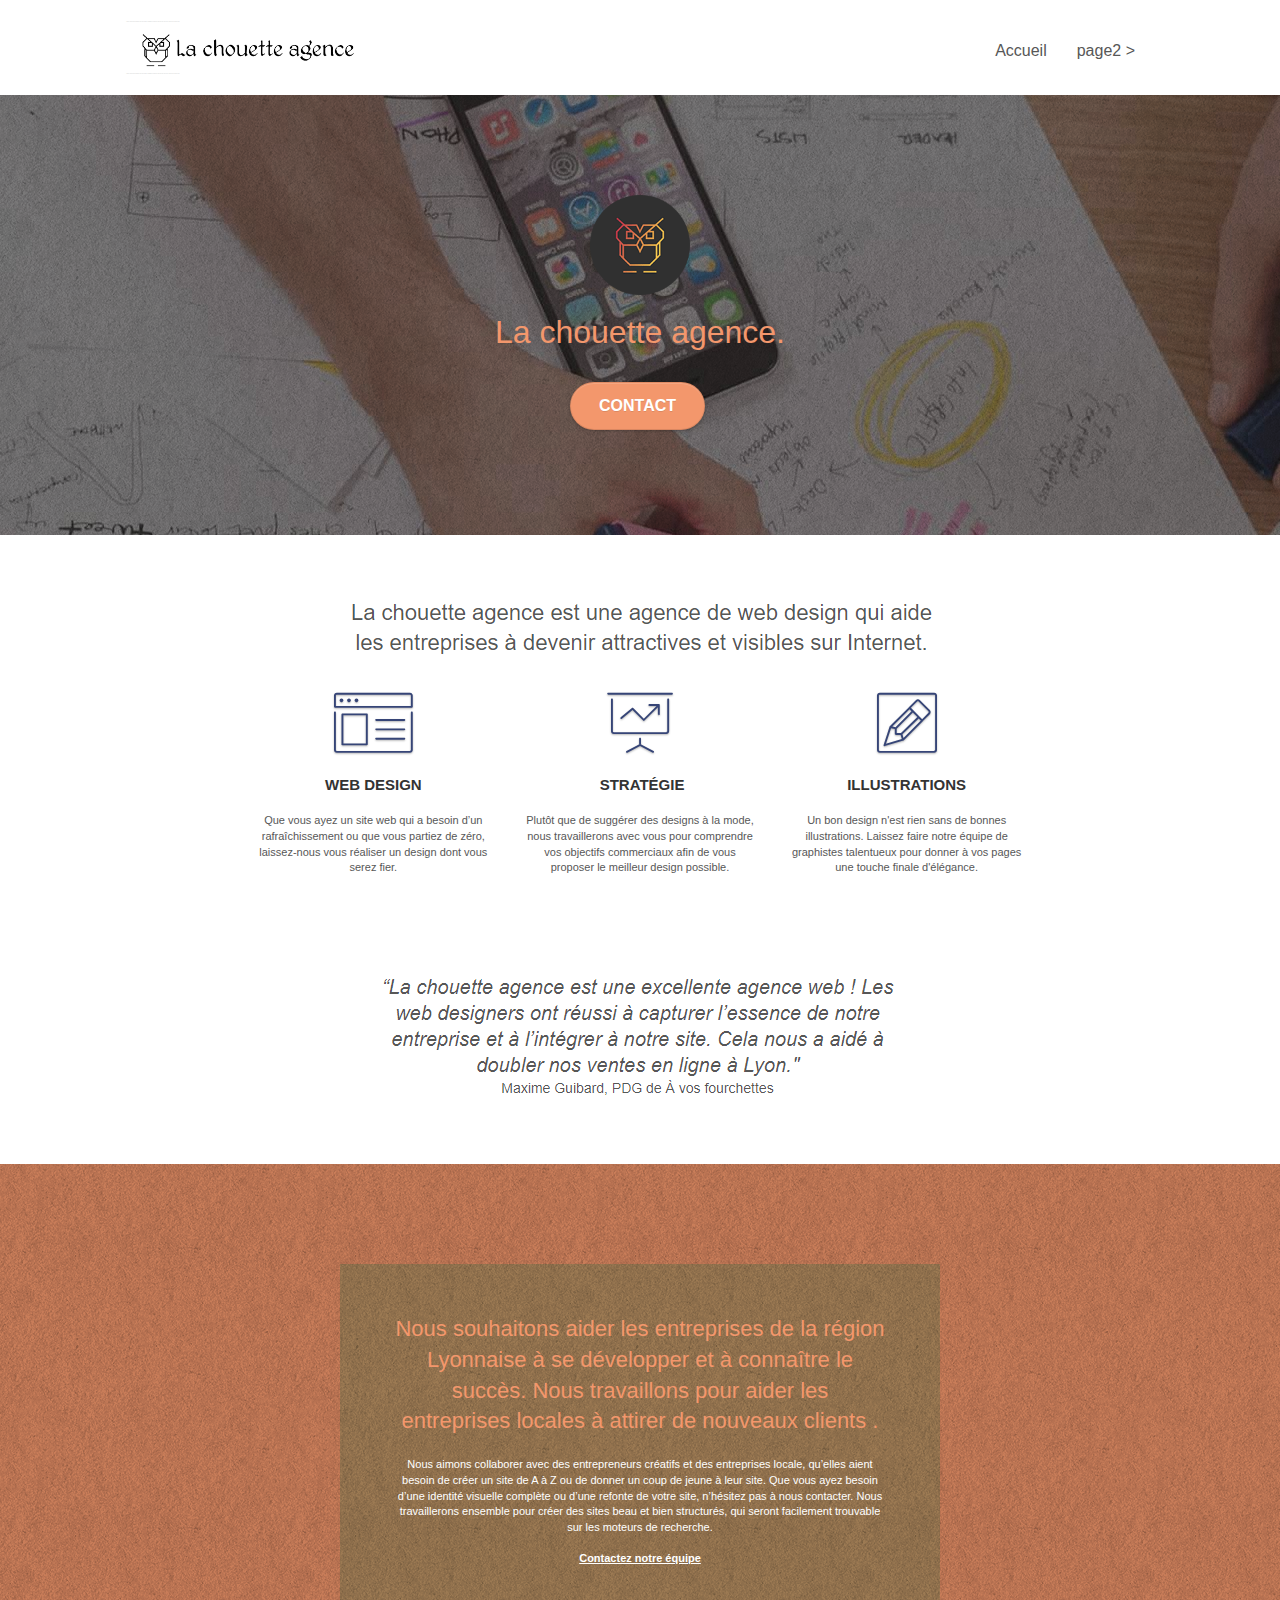
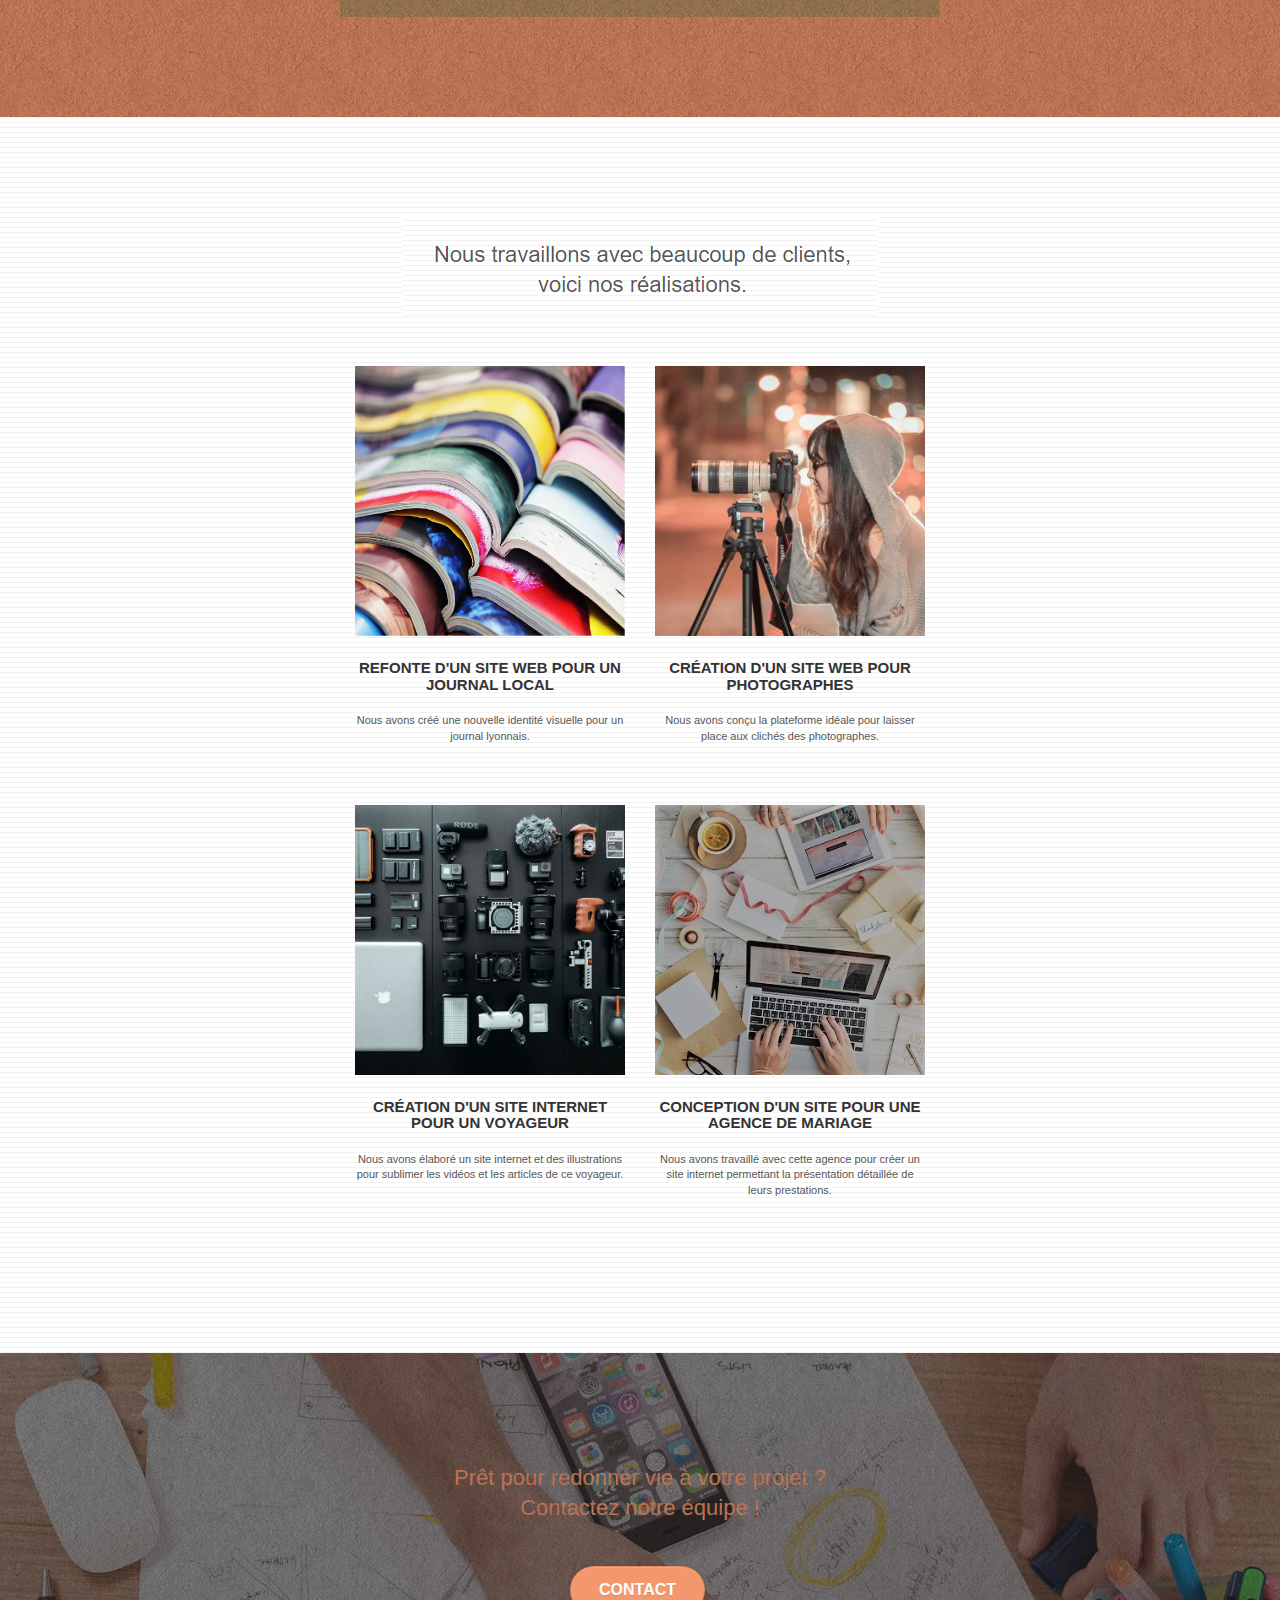
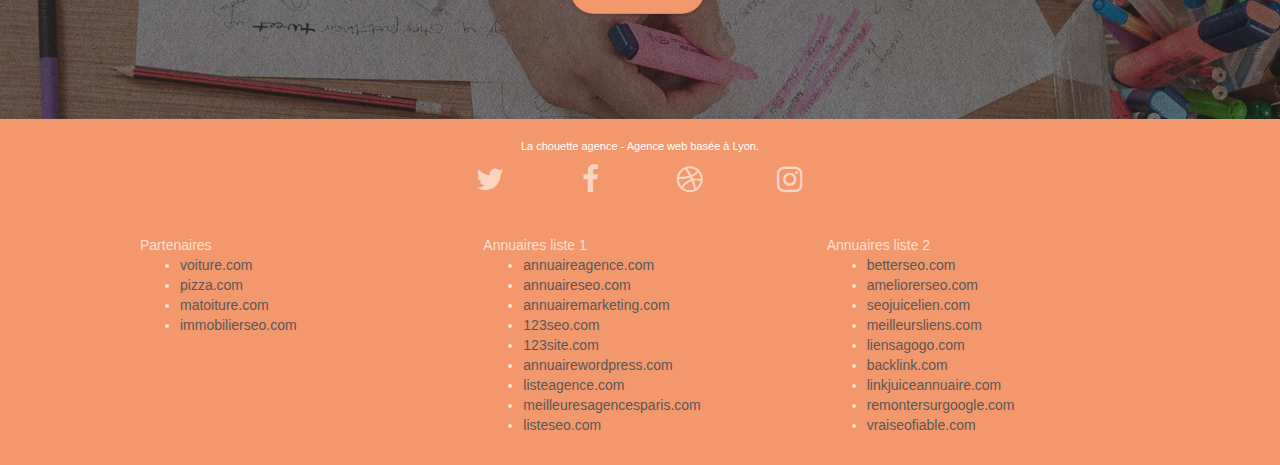
==== index_revu.html @ 7924aef7 "new branch for SEO modifications" ====
<!doctype html>
<html lang="Default">
<head>
    <meta charset="utf-8">
    <meta name="keywords" content="seo, google, site web, site internet, agence design paris, agence design, agence design,agence design,agence design,agence design,agence design,agence design,agence design,agence design">
    <meta name="description" content="">
    <meta name="viewport" content="width=device-width, initial-scale=1.0, viewport-fit=cover">
    <link rel="shortcut icon" type="image/png" href="favicon.jpg">
    
	<link rel="stylesheet" type="text/css" href="./css/bootstrap.css">
	<link rel="stylesheet" type="text/css" href="style.css">
	<link rel="stylesheet" type="text/css" href="./css/font-awesome.css">
	<link rel="stylesheet" type="text/css" href="./css/et-line.css">
	
    
	<script src="./js/jquery-2.1.0.js"></script>
	<script src="./js/bootstrap.js"></script>
	<script src="./js/blocs.js"></script>
	<script src="./js/jquery.touchSwipe.js" defer></script>
	<script src="./js/gmaps.js"></script>

    <title>.</title>

    
<!-- Analytics -->
 
<!-- Analytics END -->
    
</head>
<body>
<!-- Principal conteneur -->
<div class="page-container">
    
<!-- bloc-0 -->
<div class="bloc bgc-white l-bloc " id="bloc-0">
	<div class="container bloc-sm">

		<nav class="navbar row">
			<div class="navbar-header">
				<div class="keywords" style="color:#cccccc;font-size:1px;">Agence web à paris, stratégie web, web design, illustrations, design de site web, site web, web, internet, site internet, site</div>
				<a class="navbar-brand" href="index.html"><img src="img/la-chouette-agence.png" alt="paris web design logo agence web meilleure agence" height="40" /></a>
				<div class="keywords" style="color:#cccccc;font-size:1px;">Agence web à paris, stratégie web, web design, illustrations, design de site web, site web, web, internet, site internet, site</div>
				<button id="nav-toggle" type="button" class="ui-navbar-toggle navbar-toggle" data-toggle="collapse" data-target=".navbar-1">
					<span class="sr-only">Toggle navigation</span><span class="icon-bar"></span><span class="icon-bar"></span><span class="icon-bar"></span>
				</button>
			</div>
			<div class="collapse navbar-collapse navbar-1 special-dropdown-nav">
				<ul class="site-navigation nav navbar-nav">
					<li>
						<a href="index.html">Accueil</a>
					</li>
					<li>
					</li>
					<li>
						<a href="page2.html">page2 &gt;</a>
					</li>
				</ul>
			</div>
		</nav>
	</div>
</div>
<!-- bloc-0 END -->

<!-- bloc-1-presentation -->
<div class="bloc bgc-dark-slate-blue bg-banniere d-bloc bg-t-edge bloc-bg-texture texture-paper b-parallax" id="bloc-1-hero">
	<div class="container bloc-lg">
		<div class="row tight-width-whitespace">
			<div class="col-sm-12">
				<img src="img/logo.png" class="center-block image-resize-mode" width="100" alt="La chouette agence, agence web paris, création logo paris" />
				<h1 class="text-center hero-bloc-text tc-white ">
					La chouette agence.
				</h1>
				<div class="text-center">
					<a href="page2.html" class="btn btn-lg btn-clean btn-rd cta-hero btn-atomic-tangerine" id="cta-hero">Contact</a>
				</div>
			</div>
		</div>
	</div>
</div>
<!-- bloc-1-presentation END -->

<!-- bloc-2-services -->
<div class="bloc bgc-white l-bloc" id="bloc-2-services">
	<div class="container bloc-md">
		<div class="row">
			<div class="col-sm-12 text-center">
				<img alt="agence web, agence web paris, web design paris, stratégie web" src="img/title.png" />
			</div>
		</div>
		<div class="row voffset-lg med-width-whitespace">
			<div class="col-sm-4">
				<div class="text-center">
					<span class="et-icon-browser sm-shadow icon-dark-slate-blue icons icon-lg"></span>
				</div>
				<h3 class="mg-md text-center">
					Web design
				</h3>
				<p class="text-center ">
					Que vous ayez un site web qui a besoin d&rsquo;un rafraîchissement ou que vous partiez de zéro, laissez-nous vous réaliser un design dont vous serez fier.
				</p>
			</div>
			<div class="col-sm-4">
				<div class="text-center">
					<span class="et-icon-presentation sm-shadow icon-dark-slate-blue icons icon-lg"></span>
				</div>
				<h3 class="mg-md text-center">
					&nbsp;Stratégie
				</h3>
				<p class="text-center ">
					Plutôt que de suggérer des designs à la mode, nous travaillerons avec vous pour comprendre vos objectifs commerciaux afin de vous proposer le meilleur design possible.<br>
				</p>
			</div>
			<div class="col-sm-4">
				<div class="text-center">
					<span class="et-icon-edit sm-shadow icon-dark-slate-blue icons icon-lg"></span>
				</div>
				<h3 class="mg-md text-center">
					Illustrations
				</h3>
				<p class="text-center ">
					Un bon design n'est rien sans de bonnes illustrations. Laissez faire notre équipe de graphistes talentueux pour donner à vos pages une touche finale d'élégance.
				</p>
			</div>
		</div>
		<div class="row voffset-lg voffset">
			<div class="col-xs-12 col-md-8 col-md-offset-2 text-center">
				<img alt="agence web, agence web paris, web design paris, stratégie web" src="img/citation.png" />

			</div>
		</div>
	</div>
</div>
<!-- bloc-2-services END -->

<!-- bloc-3-what-i-do -->
<div class="bloc tc-white bgc-atomic-tangerine bg-presentation d-bloc bloc-bg-texture texture-paper b-parallax" id="bloc-3-what-i-do">
	<div class="container bloc-lg">
		<div class="row tight-width-whitespace black-background">
			<div class="col-sm-12">
				<h2 class="mg-md text-center tc-white">
					Nous souhaitons aider les entreprises de la région Lyonnaise à se développer et à connaître le succès. Nous travaillons pour aider les entreprises locales à attirer de nouveaux clients .<br>
				</h2>
				<p class="text-center white">
					Nous aimons collaborer avec des entrepreneurs créatifs et des entreprises locale, qu’elles aient besoin de créer un site de A à Z ou de donner un coup de jeune à leur site. Que vous ayez besoin d’une identité visuelle complète ou d’une refonte de votre site, n’hésitez pas à nous contacter. Nous travaillerons ensemble pour créer des sites beau et bien structurés, qui seront facilement trouvable sur les moteurs de recherche. <br><br><a class="ltc-white bold-link" href="page2.html">Contactez notre équipe</a><br>
				</p>
			</div>
		</div>
	</div>
</div>
<!-- bloc-3-what-i-do END -->

<!-- bloc-4-portfolio -->
<div class="bloc bgc-white bg-lines-h2-bg bg-repeat l-bloc" id="bloc-4-portfolio">
	<div class="container bloc-lg">
		<div class="row">
			<div class="col-sm-12 text-center">
				<img alt="agence web, agence web paris, web design paris, stratégie web" src="img/title2.png" />
			</div>
		</div>
		<div class="row tight-width-whitespace portfolio-row">
			<div class="col-sm-6">
				<a href="#" data-lightbox="img/1.jpg" data-gallery-id="gallery-1" data-caption="Refonte d'un site web pour un journal local" data-frame="snapshot-lb"><img src="img/1.jpg" alt="paris web design logo agence web meilleure agence et refonte site web journal" class="img-responsive portfolio-thumb" /></a>
				<h3 class="mg-md text-center">
					Refonte d'un site web pour un journal local
				</h3>
				<p class="text-center">
					Nous avons créé une nouvelle identité visuelle pour un journal lyonnais.
				</p>
			</div>
			<div class="col-sm-6">
				<a href="#" data-lightbox="img/2.jpg" data-gallery-id="gallery-1" data-caption="Création d'un site web pour photographes" data-frame="snapshot-lb"><img src="img/2.jpg" class="img-responsive portfolio-thumb" alt="paris web design logo agence web meilleure agence, Création d'un site web pour photographes" /></a>
				<h3 class="mg-md text-center">
					Création d'un site web pour photographes
				</h3>
				<p class="text-center">
					Nous avons conçu la plateforme idéale pour laisser place aux clichés des photographes.
				</p>
			</div>
		</div>
		<div class="row tight-width-whitespace portfolio-row">
			<div class="col-sm-6">
				<a href="#" data-lightbox="img/3.bmp" data-gallery-id="gallery-1" data-caption="Création d'un site internet pour un voyageur" data-frame="snapshot-lb"><img src="img/3.bmp" class="img-responsive portfolio-thumb" alt="paris web design logo agence web meilleure agence, Création d'un site web pour voyageur"/></a>
				<h3 class="mg-md text-center">
					Création d'un site internet pour un voyageur
				</h3>
				<p class="text-center">
					Nous avons élaboré un site internet et des illustrations pour sublimer les vidéos et les articles de ce voyageur.
				</p>
			</div>
			<div class="col-sm-6">
				<a href="#" data-lightbox="img/4.bmp" data-gallery-id="gallery-1" data-caption="Conception d'un site pour une agence de mariage" data-frame="snapshot-lb"><img src="img/4.bmp" class="img-responsive portfolio-thumb" alt="paris web design logo agence web meilleure agence, Création d'un site web pour agence de mariage" /></a>
				<h3 class="mg-md text-center">
					Conception d'un site pour une agence de mariage
				</h3>
				<p class="text-center">
					Nous avons travaillé avec cette agence pour créer un site internet permettant la présentation détaillée de leurs prestations.
				</p>
			</div>
		</div>
	</div>
</div>
<!-- bloc-4-portfolio END -->

<!-- bloc-5-cta -->
<div class="bloc bgc-dark-slate-blue bg-banniere d-bloc bloc-bg-texture texture-paper" id="bloc-5-cta">
	<div class="container bloc-lg">
		<div class="row">
			<h2 class="mg-md text-center tc-white">
				Prêt pour redonner vie à votre projet ?<br>Contactez notre équipe !
			</h2>
			<div class="col-sm-12 text-center">
				<a href="page2.html" class="btn btn-atomic-tangerine btn-clean btn-rd btn-lg cta-hero">Contact</a>
			</div>
		</div>
	</div>
</div>
<!-- bloc-5-cta END -->

<!-- Footer - bloc-8 -->
<div class="bloc bgc-atomic-tangerine d-bloc" id="bloc-8">
	<div class="container bloc-sm">
		<div class="row">
			<div class="col-sm-12">
				<p class="text-center white">
					La chouette agence - Agence web basée à Lyon.<br>
				</p>
				<div class="row row-no-gutters social">
					<div class="col-sm-3">
						<div class="text-center">
							<a class="social" href="index.html"><span class="fa fa-twitter icon-md"></span></a>
						</div>
					</div>
					<div class="col-sm-3">
						<div class="text-center">
							<a class="social" href="index.html"><span class="fa fa-facebook icon-md"></span></a>
						</div>
					</div>
					<div class="col-sm-3">
						<div class="text-center">
							<a class="social" href="index.html"><span class="fa fa-dribbble icon-md"></span></a>
						</div>
					</div>
					<div class="col-sm-3">
						<div class="text-center">
							<a class="social" href="index.html"><span class="fa fa-instagram icon-md"></span></a>
						</div>
					</div>
					<div class="keywords" style="color:#F3976C;">Agence web à paris, stratégie web, web design, illustrations, design de site web, site web, web, internet, site internet, site</div>
				</div>
				<div class="row">
					<div class="col-sm-4">
						Partenaires
							<ul>
								<li><a href="voiture.com">voiture.com</a></li>
								<li><a href="pizza.com">pizza.com</a></li>
								<li><a href="matoiture.com">matoiture.com</a></li>
								<li><a href="immobilierseo.com">immobilierseo.com</a></li>
							</ul>		
					</div>
					<div class="col-sm-4">
						Annuaires liste 1
						<ul>
							<li><a href="annuaireagence.com">annuaireagence.com</a></li>
							<li><a href="annuaireseo.com">annuaireseo.com</a></li>
							<li><a href="annuairemarketing.com">annuairemarketing.com</a></li>
							<li><a href="123seoture.com">123seo.com</a></li>
							<li><a href="123site.com">123site.com</a></li>
							<li><a href="annuairewordpress.com">annuairewordpress.com</a></li>
							<li><a href="listeagence.com">listeagence.com</a></li>
							<li><a href="meilleuresagencesparis.com">meilleuresagencesparis.com</a></li>
							<li><a href="listeseo.com">listeseo.com</a></li>
						</ul>
					</div>
					<div class="col-sm-4">
						Annuaires liste 2
						<ul>
							<li><a href="betterseo.com">betterseo.com</a></li>
							<li><a href="ameliorerseo.com">ameliorerseo.com</a></li>
							<li><a href="seojuicelien.com">seojuicelien.com</a></li>
							<li><a href="meilleursliens.com">meilleursliens.com</a></li>
							<li><a href="liensagogo.com">liensagogo.com</a></li>
							<li><a href="backlink.com">backlink.com</a></li>
							<li><a href="linkjuiceannuaire.com">linkjuiceannuaire.com</a></li>
							<li><a href="remontersurgoogle.com">remontersurgoogle.com</a></li>
							<li><a href="vraiseofiable.com">vraiseofiable.com</a></li>
						</ul>
					</div>
				</div>
			</div>
		</div>
	</div>
</div>
<!-- Footer - bloc-8 END -->

</div>
<!-- Principal conteneur END -->
    

</body>
</html>
---- style.css ----
body{margin:0;padding:0;background:#FFF;overflow-x:hidden;-webkit-font-smoothing:antialiased;-moz-osx-font-smoothing:grayscale}a,button{transition:all .3s ease-in-out;outline:none!important}a:hover{text-decoration:none;cursor:pointer}#page-loading-blocs-notifaction{position:fixed;top:0;bottom:0;width:100%;z-index:100000;background:#FFF url(img/pageload-spinner.gif) no-repeat center center}.bloc{width:100%;clear:both;background:50% 50% no-repeat;padding:0 50px;-webkit-background-size:cover;-moz-background-size:cover;-o-background-size:cover;background-size:cover;position:relative}.bloc .container{padding-left:0;padding-right:0}.bloc-lg{padding:100px 50px}.bloc-md{padding:50px}.bloc-sm{padding:20px 50px}.bg-center,.bg-l-edge,.bg-r-edge,.bg-t-edge,.bg-b-edge,.bg-tl-edge,.bg-bl-edge,.bg-tr-edge,.bg-br-edge,.bg-repeat{-webkit-background-size:auto!important;-moz-background-size:auto!important;-o-background-size:auto!important;background-size:auto!important}.bg-repeat{background:repeat}.bg-t-edge{background:top no-repeat}.bloc-bg-texture::before{content:"";background-size:2px 2px;position:absolute;top:0;bottom:0;left:0;right:0}.texture-paper::before{background:url(img/texture-paper.png);background-size:280px 280px}.b-parallax{background-attachment:fixed}.d-bloc{color:rgba(255,255,255,.7)}.d-bloc button:hover{color:rgba(255,255,255,.9)}.d-bloc .icon-round,.d-bloc .icon-square,.d-bloc .icon-rounded,.d-bloc .icon-semi-rounded-a,.d-bloc .icon-semi-rounded-b{border-color:rgba(255,255,255,.9)}.d-bloc .divider-h span{border-color:rgba(255,255,255,.2)}.d-bloc .a-btn,.d-bloc .navbar a,.d-bloc .navbar-brand,.d-bloc a .icon-sm,.d-bloc a .icon-md,.d-bloc a .icon-lg,.d-bloc a .icon-xl,.d-bloc h1 a,.d-bloc h2 a,.d-bloc h3 a,.d-bloc h4 a,.d-bloc h5 a,.d-bloc h6 a,.d-bloc p a{color:rgba(255,255,255,.6)}.d-bloc .a-btn:hover,.d-bloc .navbar a:hover,.d-bloc .navbar-brand:hover,.d-bloc a:hover .icon-sm,.d-bloc a:hover .icon-md,.d-bloc a:hover .icon-lg,.d-bloc a:hover .icon-xl,.d-bloc h1 a:hover,.d-bloc h2 a:hover,.d-bloc h3 a:hover,.d-bloc h4 a:hover,.d-bloc h5 a:hover,.d-bloc h6 a:hover,.d-bloc p a:hover{color:rgba(255,255,255,1)}.d-bloc .navbar-toggle .icon-bar{background:rgba(255,255,255,1)}.d-bloc .btn-wire,.d-bloc .btn-wire:hover{color:rgba(255,255,255,1);border-color:rgba(255,255,255,1)}.d-bloc .panel{color:rgba(0,0,0,.5)}.d-bloc .panel button:hover{color:rgba(0,0,0,.7)}.d-bloc .panel icon{border-color:rgba(0,0,0,.7)}.d-bloc .panel .divider-h span{border-color:rgba(0,0,0,.1)}.d-bloc .panel .a-btn{color:rgba(0,0,0,.6)}.d-bloc .panel .a-btn:hover{color:rgba(0,0,0,1)}.d-bloc .panel .btn-wire,.d-bloc .panel .btn-wire:hover{color:rgba(0,0,0,.7);border-color:rgba(0,0,0,.3)}.d-bloc .panel,.l-bloc{color:rgba(0,0,0,.5)}.d-bloc .panel button:hover,.l-bloc button:hover{color:rgba(0,0,0,.7)}.l-bloc .icon-round,.l-bloc .icon-square,.l-bloc .icon-rounded,.l-bloc .icon-semi-rounded-a,.l-bloc .icon-semi-rounded-b{border-color:rgba(0,0,0,.7)}.d-bloc .panel .divider-h span,.l-bloc .divider-h span{border-color:rgba(0,0,0,.1)}.d-bloc .panel .a-btn,.l-bloc .a-btn,.l-bloc .navbar a,.l-bloc .navbar-brand,.l-bloc a .icon-sm,.l-bloc a .icon-md,.l-bloc a .icon-lg,.l-bloc a .icon-xl,.l-bloc h1 a,.l-bloc h2 a,.l-bloc h3 a,.l-bloc h4 a,.l-bloc h5 a,.l-bloc h6 a,.l-bloc p a{color:rgba(0,0,0,.6)}.d-bloc .panel .a-btn:hover,.l-bloc .a-btn:hover,.l-bloc .navbar a:hover,.l-bloc .navbar-brand:hover,.l-bloc a:hover .icon-sm,.l-bloc a:hover .icon-md,.l-bloc a:hover .icon-lg,.l-bloc a:hover .icon-xl,.l-bloc h1 a:hover,.l-bloc h2 a:hover,.l-bloc h3 a:hover,.l-bloc h4 a:hover,.l-bloc h5 a:hover,.l-bloc h6 a:hover,.l-bloc p a:hover{color:rgba(0,0,0,1)}.l-bloc .navbar-toggle .icon-bar{color:rgba(0,0,0,.6)}.d-bloc .panel .btn-wire,.d-bloc .panel .btn-wire:hover,.l-bloc .btn-wire,.l-bloc .btn-wire:hover{color:rgba(0,0,0,.7);border-color:rgba(0,0,0,.3)}.voffset{margin-top:30px}.voffset-lg{margin-top:80px}.row-no-gutters{margin-right:0;margin-left:0}.row.row-no-gutters>[class^="col-"],.row.row-no-gutters>[class*=" col-"]{padding-right:0;padding-left:0}#bloc-1-hero h1{font-size:32px}.navbar{margin-bottom:0;z-index:1}.navbar-brand{height:auto;padding:3px 15px;font-size:25px;font-weight:400;font-weight:600;line-height:44px}.navbar-brand img{max-height:200px;margin:0 5px 0 0;display:inline}.navbar-brand img[src$=svg]{min-width:100px}.nav-center .navbar-brand img{margin:0}.navbar .nav{padding-top:2px;margin-right:-16px;float:right;z-index:1}.nav>li{float:left;margin-top:4px;font-size:16px}.navbar-nav .open .dropdown-menu>li>a{text-align:inherit}.nav>li a:hover,.nav>li a:focus{background:transparent}.navbar-toggle{margin:10px 10px 0 0;border:0}.navbar-toggle:hover{background:transparent!important}.navbar-toggle .icon-bar{background-color:rgba(0,0,0,.5);width:26px}.nav-invert .navbar .nav{float:left}.nav-invert .navbar-header,.nav-invert .navbar-brand{float:right;position:relative;z-index:2}@media (min-width:768px){.site-navigation{position:absolute;top:50%;right:20px;transform:translate(0,-50%);-webkit-transform:translateY(-50%)}.nav>li .dropdown-menu a,.nav>li .dropdown-menu a:hover{color:#484848}.nav-invert .site-navigation{left:0;right:0}.nav-center{text-align:center}.nav-center .navbar-header{width:100%}.nav-center .navbar-header,.nav-center .navbar-brand,.nav-center .nav>li{float:none;display:inline-block}.nav-center .site-navigation{position:relative;width:100%;right:0;margin-right:0;margin-top:20px}.nav-center.mini-nav .navbar-toggle{float:none;margin:10px auto 0}}.nav>li>.dropdown a{background:none!important;display:block;padding:14px 15px}nav .caret{margin:0 5px}.dropdown-menu .dropdown-menu{top:-8px;left:100%}.dropdown-menu .dropmenu-flow-right{top:100%;left:0;margin-left:-1px;border-top-left-radius:0;border-top-right-radius:0}.dropdown-menu .dropdown span{border:4px solid #000;border-top-color:transparent;border-right-color:transparent;border-bottom-color:transparent;margin:6px -5px 0 0!important;float:right}.mg-md{margin-top:10px;margin-bottom:20px}.mg-lg{margin-top:10px;margin-bottom:40px}.btn{margin:0 5px 5px 0}.btn.pull-right{margin:0 0 5px 5px}.btn-d,.btn-d:hover,.btn-d:focus{color:#FFF;background:rgba(0,0,0,.3)}button{outline:none!important}.btn-rd{border-radius:40px}.btn-clean{border:1px solid rgba(0,0,0,.08);border-bottom-color:rgba(0,0,0,.1);text-shadow:0 1px 0 rgba(0,0,1,.1);box-shadow:0 1px 3px rgba(0,0,1,.25),inset 0 1px 0 0 rgba(255,255,255,.15)}.icon-md{font-size:30px!important}.icon-lg{font-size:60px!important}.sm-shadow{text-shadow:0 1px 2px rgba(0,0,0,.3)}.panel-sq,.panel-sq .panel-heading,.panel-sq .panel-footer{border-radius:0}.panel-rd{border-radius:30px}.panel-rd .panel-heading{border-radius:29px 29px 0 0}.panel-rd .panel-footer{border-radius:0 0 29px 29px}.form-control{border-color:rgba(0,0,0,.1);box-shadow:none}.scrollToTop{width:40px;height:40px;position:fixed;bottom:20px;right:20px;opacity:0;z-index:500;transition:all .3s ease-in-out}.scrollToTop span{margin-top:6px}.showScrollTop{font-size:14px;opacity:1}a[data-lightbox]{position:relative;display:block;text-align:center}a[data-lightbox]:hover::before{content:"+";font-family:"HelveticaNeue-Light","Helvetica Neue Light","Helvetica Neue",Helvetica,Arial;font-size:32px;width:50px;height:50px;margin-left:-25px;border-radius:50%;background:rgba(0,0,0,.6);color:#FFF;font-weight:100;z-index:1;position:absolute;top:50%;transform:translateY(-50%);-webkit-transform:translateY(-50%)}a[data-lightbox]:hover img{opacity:.6;-webkit-animation-fill-mode:none;animation-fill-mode:none}#lightbox-modal{display:flex;align-items:center}#lightbox-modal .modal-dialog{width:90%;max-width:900px;margin:0 auto 0}#lightbox-modal .modal-dialog img{max-height:90vh;margin:0 auto}.lightbox-caption{padding:20px;color:#FFF;background:rgba(0,0,0,.5);position:absolute;left:15px;right:15px;bottom:5px}.close-lightbox{color:#FFF;font-size:30px;position:absolute;top:20px;right:20px;z-index:20;background:rgba(0,0,0,.5);border:none;line-height:30px;padding:0 9px 5px;opacity:.3}.close-lightbox:hover,.next-lightbox:hover,.prev-lightbox:hover{opacity:1;color:#FFF}.next-lightbox,.prev-lightbox{font-size:20px;color:rgba(255,255,255,.9);background:rgba(0,0,0,.5);transition:all .2s ease-in-out;position:absolute;top:45%;z-index:1;opacity:.4}.next-lightbox{padding:6px 8px 1px 13px;right:25px}.prev-lightbox{padding:6px 13px 1px 10px;left:25px}.snapshot-lb .modal-body{padding-bottom:45px}.snapshot-lb .lightbox-caption{padding:0;color:rgba(0,0,0,.5);background:none}h1,h2,h3,h4,h5,h6,p,label,.btn,a{font-family:"helvetica";font-weight:400;color:#575757!important}.container{max-width:1000px}.hero-bloc-text{font-size:38px}.hero-bloc-text-sub{font-size:36px}.statement-bloc-text{line-height:26px;font-style:italic;font-size:20px;text-align:center;font-weight:lighter;max-width:520px;margin:auto auto auto auto}p{font-size:11px}.tight-width-whitespace{max-width:600px;margin:auto auto auto auto}.h1{font-size:20px;font-family:"Open Sans"}.cta-hero{margin-top:22px;color:#FFFFFF!important;text-transform:uppercase;padding:12px 28px 12px 28px;font-size:16px;font-weight:700}.social{max-width:400px;margin:auto auto auto auto}h2{font-size:22px;line-height:1.4em}h3{font-size:15px;text-transform:uppercase;font-weight:700;color:#333333!important}.med-width-whitespace{max-width:800px;margin:auto auto auto auto;box-shadow:0 0 0 #000}h1{color:#333333!important}h4{color:#333333!important}.icons{margin-bottom:14px;margin-top:24px}.white{color:#FFFFFF!important}.portfolio-thumb{margin-bottom:24px}.portfolio-row{margin-bottom:44px;margin-top:50px}.avatar{box-shadow:0 4px 9px rgba(0,0,0,.3)}.black-background{background-color:rgba(165,147,99,.7);padding:40px 40px 40px 40px}.bold-link{font-weight:900;text-decoration:underline!important}.bgc-white{background-color:#FFF}.bgc-dark-slate-blue{background-color:#364577}.bgc-atomic-tangerine{background-color:#F3976C}.tc-white{color:#F3976C!important}.btn-atomic-tangerine{background:#F3976C;color:#FFFFFF!important}.btn-atomic-tangerine:hover{background:#c27956!important;color:#FFFFFF!important}.ltc-white{color:#FFFFFF!important}.ltc-white:hover{color:#cccccc!important}.ltc-atomic-tangerine{color:#F3976C!important}.ltc-atomic-tangerine:hover{color:#c27956!important}.icon-dark-slate-blue{color:#364577!important;border-color:#364577!important}.bg-dots-bg{background-image:url(img/dots-bg.png)}.bg-lines-h2-bg{background-image:url(img/lines-h2-bg.png)}.bg-banniere{background-image:url(img/la-chouette-agence-banniere.jpg)}.bg-presentation{background-image:url(img/image-de-presentation.bmp)}@media (max-width:1024px){.bloc{padding-left:20px;padding-right:20px}.bloc.full-width-bloc,.bloc-tile-2.full-width-bloc .container,.bloc-tile-3.full-width-bloc .container,.bloc-tile-4.full-width-bloc .container{padding-left:0;padding-right:0}}@media (max-width:992px) and (min-width:768px){.navbar .nav{max-width:80%}.nav-center.navbar .nav{max-width:100%}}@media only screen and (min-device-width:768px) and (max-device-width:1024px) and (orientation:landscape){.b-parallax{background-attachment:scroll}}@media only screen and (min-device-width:1024px) and (max-device-width:1366px) and (-webkit-min-device-pixel-ratio:1.5){.b-parallax{background-attachment:scroll}}@media (max-width:991px){.container{width:100%}.b-parallax{background-attachment:scroll}.page-container,#hero-bloc{overflow-x:hidden;position:relative}.bloc{padding-left:constant(safe-area-inset-left);padding-right:constant(safe-area-inset-right)}.bloc-group,.bloc-group .bloc{display:block;width:100%}.bloc-fill-screen .fill-bloc-top-edge,.bloc-fill-screen .fill-bloc-bottom-edge{padding:0 20px;padding-left:constant(safe-area-inset-left);padding-right:constant(safe-area-inset-right)}}@media (max-width:767px){.page-container{overflow-x:hidden;position:relative}h1,h2,h3,h4,h5,h6,p,#disqus_thread{padding-left:10px!important;padding-right:10px!important}.b-parallax{background-attachment:scroll}.navbar .nav{padding-top:0;border-top:1px solid rgba(0,0,0,.2);float:none!important}.navbar.row{margin-left:0;margin-right:0}.site-navigation{position:inherit;transform:none;-webkit-transform:none;-ms-transform:none}.nav>li{margin-top:0;border-bottom:1px solid rgba(0,0,0,.1);background:rgba(0,0,0,.05);text-align:left;padding-left:15px;width:100%}.nav>li:hover{background:rgba(0,0,0,.08)}.dropdown .dropdown a .caret{float:none;margin:5px 0 0 10px!important;border:4px solid #000;border-bottom-color:transparent;border-right-color:transparent;border-left-color:transparent}#hero-bloc .navbar .nav{background:rgba(0,0,0,.8)}#hero-bloc .navbar .nav a{color:rgba(255,255,255,.6)}.hero{padding:50px 0}.hero-nav{left:-1px;right:-1px}.navbar-collapse{padding:0;overflow-x:hidden;-webkit-box-shadow:none;box-shadow:none}.navbar-brand img{max-height:40px;width:auto}.nav-invert .navbar-header{float:none;width:100%}.nav-invert .navbar-toggle{float:left;margin-left:10px}.bloc{padding-left:0;padding-right:0}.bloc-xxl,.bloc-xl,.bloc-lg{padding:40px 0}.bloc-sm,.bloc-md{padding-left:0;padding-right:0}.bloc-tile-2 .container,.bloc-tile-3 .container,.bloc-tile-4 .container,.bloc-fill-screen .fill-bloc-top-edge,.bloc-fill-screen .fill-bloc-bottom-edge{padding-left:0;padding-right:0}.a-block{padding:0 10px}.btn-dwn{display:none}.voffset{margin-top:5px}.voffset-md{margin-top:20px}.voffset-lg{margin-top:30px}form{padding:5px}.close-lightbox{display:inline-block}.blocsapp-device-iphone5{background-size:216px 425px;padding-top:60px;width:216px;height:425px}.blocsapp-device-iphone5 img{width:180px;height:320px}}@media (max-width:400px){.bloc{padding-left:0;padding-right:0}}@media (max-width:767px){.bloc-mob-center-text{text-align:center}}
---- css/et-line.css ----
@font-face {
    font-family: et-line;
    src: url(../fonts/et-line.eot);
    src: url(../fonts/et-line.eot?#iefix) format('embedded-opentype'), url(../fonts/et-line.woff) format('woff'), url(../fonts/et-line.ttf) format('truetype'), url(../fonts/et-line.svg#et-line) format('svg');
    font-weight: 400;
    font-style: normal
}

.et-icon-adjustments,
.et-icon-alarmclock,
.et-icon-anchor,
.et-icon-aperture,
.et-icon-attachment,
.et-icon-bargraph,
.et-icon-basket,
.et-icon-beaker,
.et-icon-bike,
.et-icon-book-open,
.et-icon-briefcase,
.et-icon-browser,
.et-icon-calendar,
.et-icon-camera,
.et-icon-caution,
.et-icon-chat,
.et-icon-circle-compass,
.et-icon-clipboard,
.et-icon-clock,
.et-icon-cloud,
.et-icon-compass,
.et-icon-desktop,
.et-icon-dial,
.et-icon-document,
.et-icon-documents,
.et-icon-download,
.et-icon-dribbble,
.et-icon-edit,
.et-icon-envelope,
.et-icon-expand,
.et-icon-facebook,
.et-icon-flag,
.et-icon-focus,
.et-icon-gears,
.et-icon-genius,
.et-icon-gift,
.et-icon-global,
.et-icon-globe,
.et-icon-googleplus,
.et-icon-grid,
.et-icon-happy,
.et-icon-hazardous,
.et-icon-heart,
.et-icon-hotairballoon,
.et-icon-hourglass,
.et-icon-key,
.et-icon-laptop,
.et-icon-layers,
.et-icon-lifesaver,
.et-icon-lightbulb,
.et-icon-linegraph,
.et-icon-linkedin,
.et-icon-lock,
.et-icon-magnifying-glass,
.et-icon-map,
.et-icon-map-pin,
.et-icon-megaphone,
.et-icon-mic,
.et-icon-mobile,
.et-icon-newspaper,
.et-icon-notebook,
.et-icon-paintbrush,
.et-icon-paperclip,
.et-icon-pencil,
.et-icon-phone,
.et-icon-picture,
.et-icon-pictures,
.et-icon-piechart,
.et-icon-presentation,
.et-icon-pricetags,
.et-icon-printer,
.et-icon-profile-female,
.et-icon-profile-male,
.et-icon-puzzle,
.et-icon-quote,
.et-icon-recycle,
.et-icon-refresh,
.et-icon-ribbon,
.et-icon-rss,
.et-icon-sad,
.et-icon-scissors,
.et-icon-scope,
.et-icon-search,
.et-icon-shield,
.et-icon-speedometer,
.et-icon-strategy,
.et-icon-streetsign,
.et-icon-tablet,
.et-icon-target,
.et-icon-telescope,
.et-icon-toolbox,
.et-icon-tools,
.et-icon-tools-2,
.et-icon-trophy,
.et-icon-tumblr,
.et-icon-twitter,
.et-icon-upload,
.et-icon-video,
.et-icon-wallet,
.et-icon-wine {
    font-family: et-line;
    speak: none;
    font-style: normal;
    font-weight: 400;
    font-variant: normal;
    text-transform: none;
    line-height: 1;
    -webkit-font-smoothing: antialiased;
    -moz-osx-font-smoothing: grayscale;
    display: inline-block
}

.et-icon-mobile:before {
    content: "\e000"
}

.et-icon-laptop:before {
    content: "\e001"
}

.et-icon-desktop:before {
    content: "\e002"
}

.et-icon-tablet:before {
    content: "\e003"
}

.et-icon-phone:before {
    content: "\e004"
}

.et-icon-document:before {
    content: "\e005"
}

.et-icon-documents:before {
    content: "\e006"
}

.et-icon-search:before {
    content: "\e007"
}

.et-icon-clipboard:before {
    content: "\e008"
}

.et-icon-newspaper:before {
    content: "\e009"
}

.et-icon-notebook:before {
    content: "\e00a"
}

.et-icon-book-open:before {
    content: "\e00b"
}

.et-icon-browser:before {
    content: "\e00c"
}

.et-icon-calendar:before {
    content: "\e00d"
}

.et-icon-presentation:before {
    content: "\e00e"
}

.et-icon-picture:before {
    content: "\e00f"
}

.et-icon-pictures:before {
    content: "\e010"
}

.et-icon-video:before {
    content: "\e011"
}

.et-icon-camera:before {
    content: "\e012"
}

.et-icon-printer:before {
    content: "\e013"
}

.et-icon-toolbox:before {
    content: "\e014"
}

.et-icon-briefcase:before {
    content: "\e015"
}

.et-icon-wallet:before {
    content: "\e016"
}

.et-icon-gift:before {
    content: "\e017"
}

.et-icon-bargraph:before {
    content: "\e018"
}

.et-icon-grid:before {
    content: "\e019"
}

.et-icon-expand:before {
    content: "\e01a"
}

.et-icon-focus:before {
    content: "\e01b"
}

.et-icon-edit:before {
    content: "\e01c"
}

.et-icon-adjustments:before {
    content: "\e01d"
}

.et-icon-ribbon:before {
    content: "\e01e"
}

.et-icon-hourglass:before {
    content: "\e01f"
}

.et-icon-lock:before {
    content: "\e020"
}

.et-icon-megaphone:before {
    content: "\e021"
}

.et-icon-shield:before {
    content: "\e022"
}

.et-icon-trophy:before {
    content: "\e023"
}

.et-icon-flag:before {
    content: "\e024"
}

.et-icon-map:before {
    content: "\e025"
}

.et-icon-puzzle:before {
    content: "\e026"
}

.et-icon-basket:before {
    content: "\e027"
}

.et-icon-envelope:before {
    content: "\e028"
}

.et-icon-streetsign:before {
    content: "\e029"
}

.et-icon-telescope:before {
    content: "\e02a"
}

.et-icon-gears:before {
    content: "\e02b"
}

.et-icon-key:before {
    content: "\e02c"
}

.et-icon-paperclip:before {
    content: "\e02d"
}

.et-icon-attachment:before {
    content: "\e02e"
}

.et-icon-pricetags:before {
    content: "\e02f"
}

.et-icon-lightbulb:before {
    content: "\e030"
}

.et-icon-layers:before {
    content: "\e031"
}

.et-icon-pencil:before {
    content: "\e032"
}

.et-icon-tools:before {
    content: "\e033"
}

.et-icon-tools-2:before {
    content: "\e034"
}

.et-icon-scissors:before {
    content: "\e035"
}

.et-icon-paintbrush:before {
    content: "\e036"
}

.et-icon-magnifying-glass:before {
    content: "\e037"
}

.et-icon-circle-compass:before {
    content: "\e038"
}

.et-icon-linegraph:before {
    content: "\e039"
}

.et-icon-mic:before {
    content: "\e03a"
}

.et-icon-strategy:before {
    content: "\e03b"
}

.et-icon-beaker:before {
    content: "\e03c"
}

.et-icon-caution:before {
    content: "\e03d"
}

.et-icon-recycle:before {
    content: "\e03e"
}

.et-icon-anchor:before {
    content: "\e03f"
}

.et-icon-profile-male:before {
    content: "\e040"
}

.et-icon-profile-female:before {
    content: "\e041"
}

.et-icon-bike:before {
    content: "\e042"
}

.et-icon-wine:before {
    content: "\e043"
}

.et-icon-hotairballoon:before {
    content: "\e044"
}

.et-icon-globe:before {
    content: "\e045"
}

.et-icon-genius:before {
    content: "\e046"
}

.et-icon-map-pin:before {
    content: "\e047"
}

.et-icon-dial:before {
    content: "\e048"
}

.et-icon-chat:before {
    content: "\e049"
}

.et-icon-heart:before {
    content: "\e04a"
}

.et-icon-cloud:before {
    content: "\e04b"
}

.et-icon-upload:before {
    content: "\e04c"
}

.et-icon-download:before {
    content: "\e04d"
}

.et-icon-target:before {
    content: "\e04e"
}

.et-icon-hazardous:before {
    content: "\e04f"
}

.et-icon-piechart:before {
    content: "\e050"
}

.et-icon-speedometer:before {
    content: "\e051"
}

.et-icon-global:before {
    content: "\e052"
}

.et-icon-compass:before {
    content: "\e053"
}

.et-icon-lifesaver:before {
    content: "\e054"
}

.et-icon-clock:before {
    content: "\e055"
}

.et-icon-aperture:before {
    content: "\e056"
}

.et-icon-quote:before {
    content: "\e057"
}

.et-icon-scope:before {
    content: "\e058"
}

.et-icon-alarmclock:before {
    content: "\e059"
}

.et-icon-refresh:before {
    content: "\e05a"
}

.et-icon-happy:before {
    content: "\e05b"
}

.et-icon-sad:before {
    content: "\e05c"
}

.et-icon-facebook:before {
    content: "\e05d"
}

.et-icon-twitter:before {
    content: "\e05e"
}

.et-icon-googleplus:before {
    content: "\e05f"
}

.et-icon-rss:before {
    content: "\e060"
}

.et-icon-tumblr:before {
    content: "\e061"
}

.et-icon-linkedin:before {
    content: "\e062"
}

.et-icon-dribbble:before {
    content: "\e063"
}
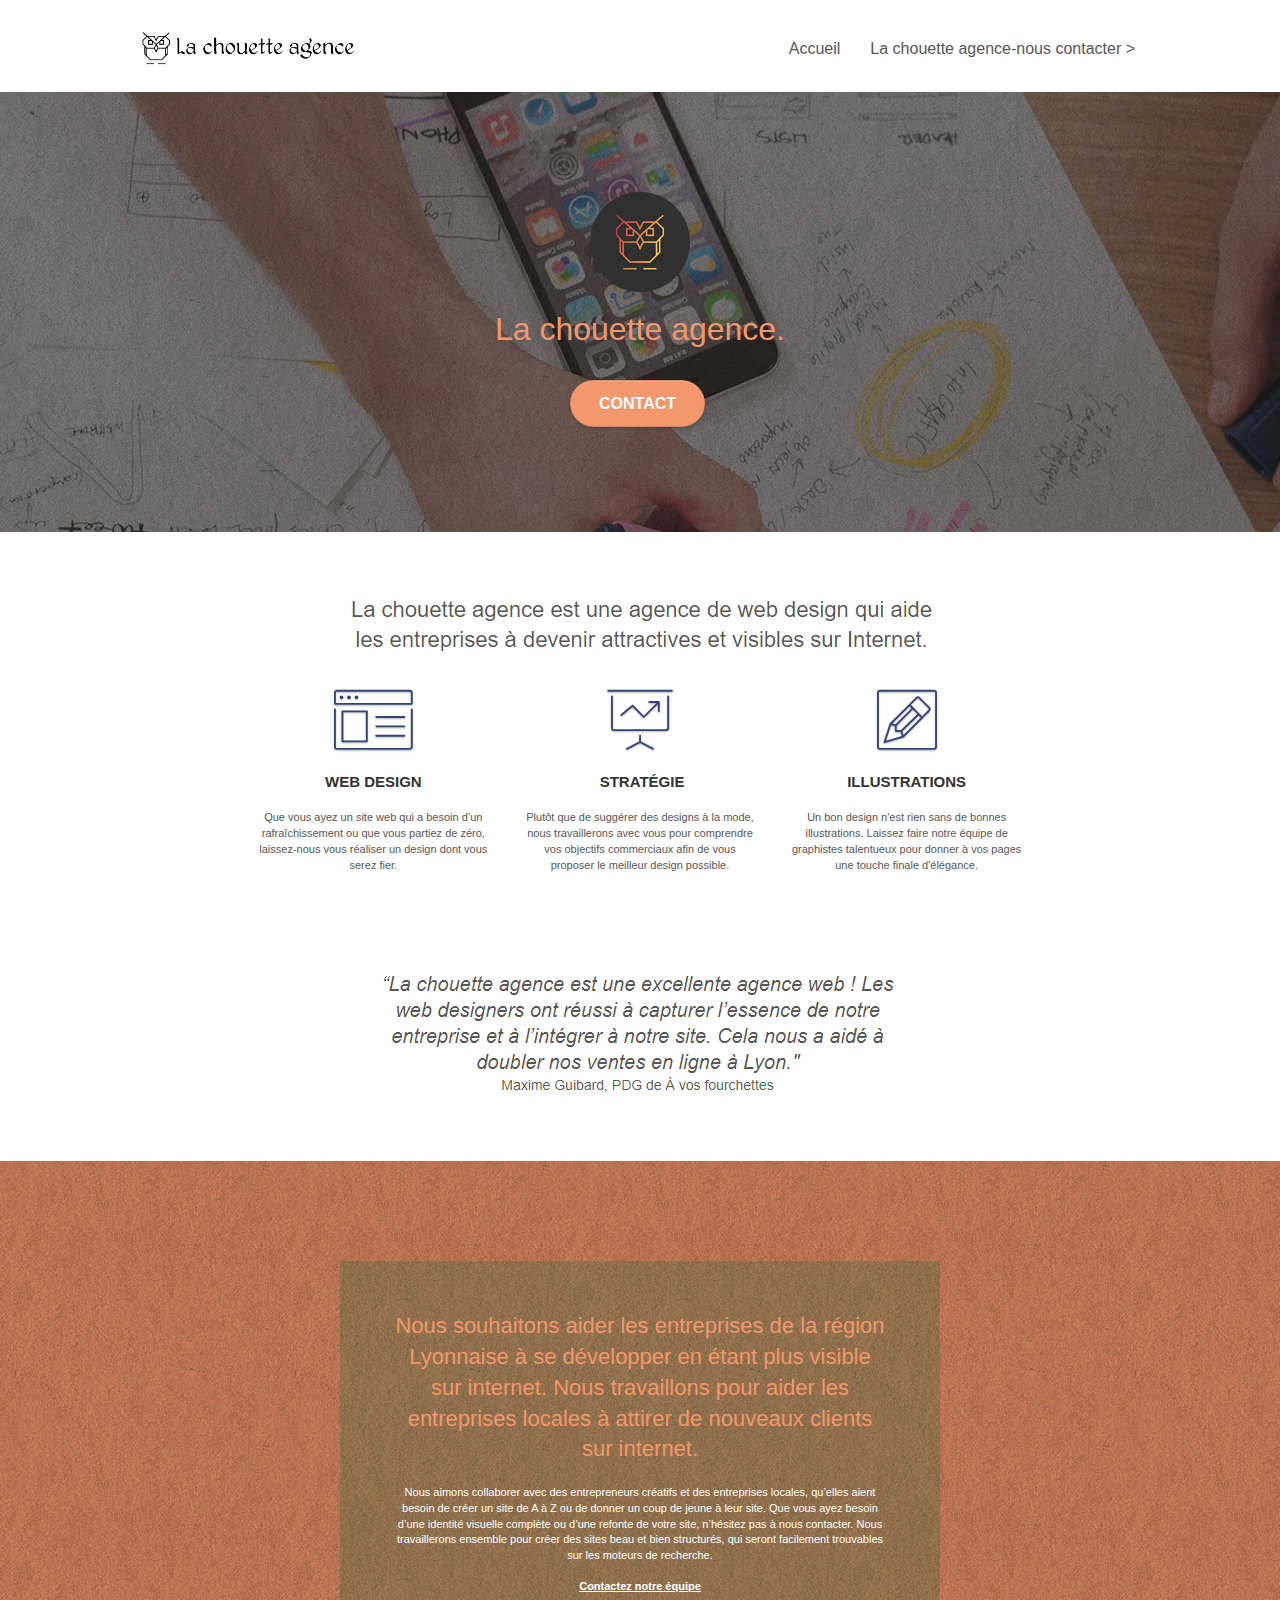
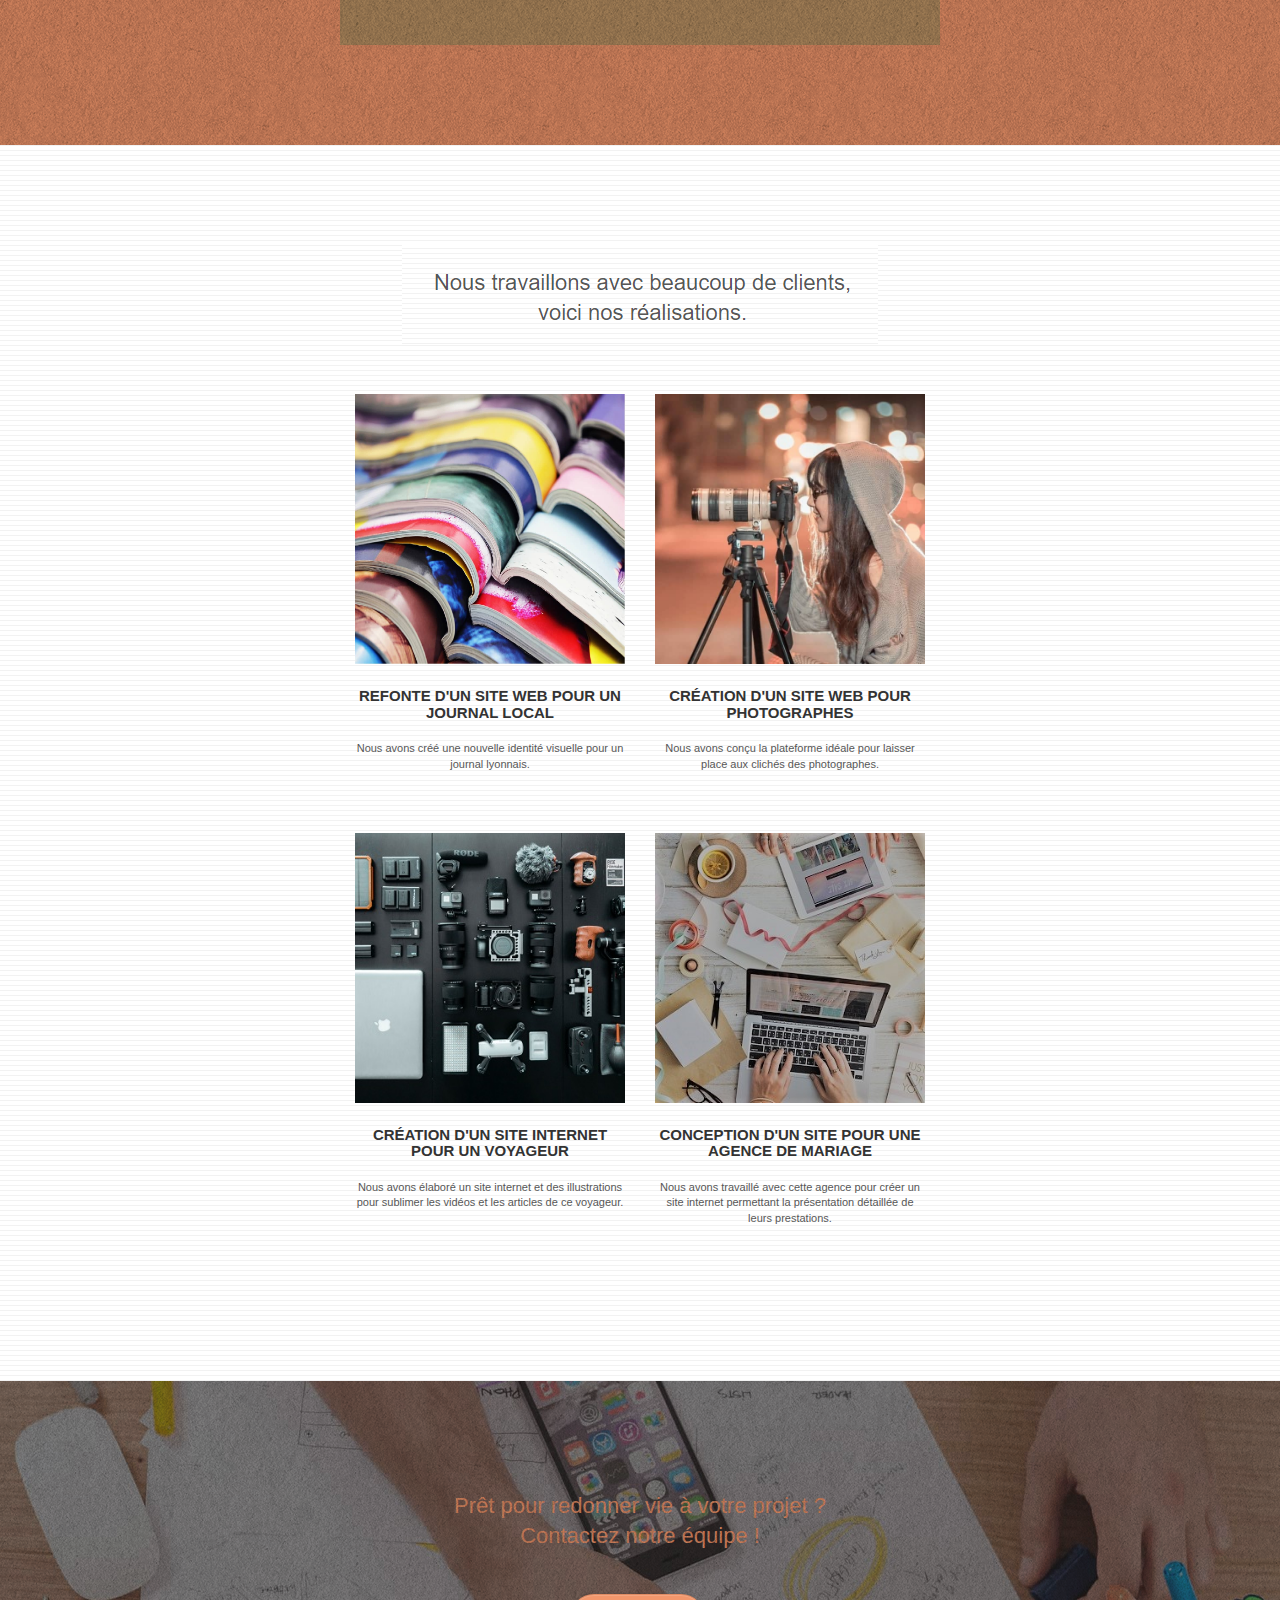
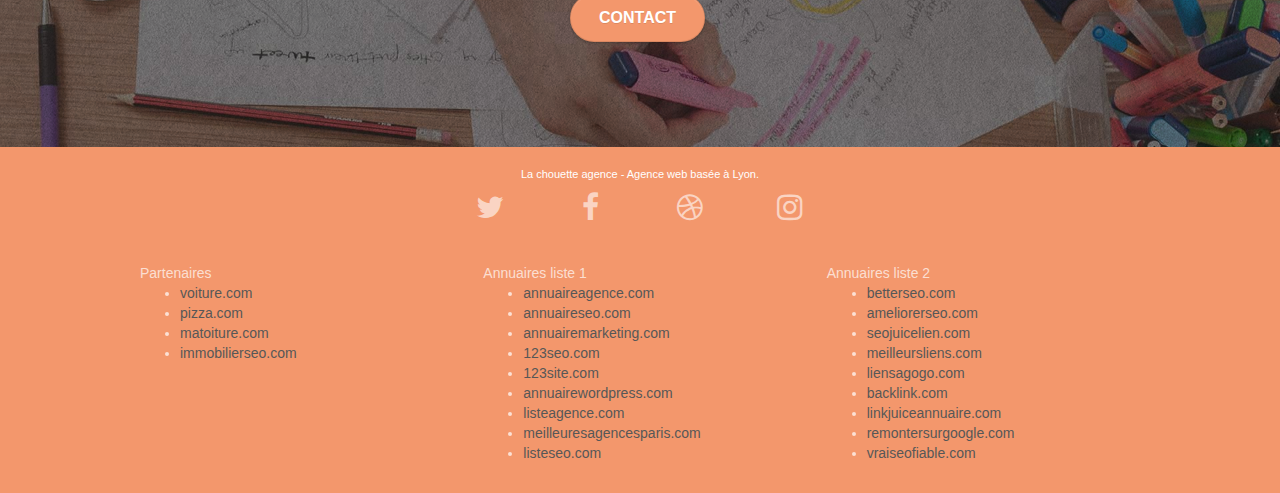
==== commit 4d357676: "with new changes" ====
--- a/index_revu.html
+++ b/index_revu.html
@@ -2,8 +2,8 @@
 <html lang="Default">
 <head>
     <meta charset="utf-8">
-    <meta name="keywords" content="seo, google, site web, site internet, agence design paris, agence design, agence design,agence design,agence design,agence design,agence design,agence design,agence design,agence design">
-    <meta name="description" content="">
+    <meta name="keywords" content="seo, google, site web, site internet, agence design paris, agence design, stratégie web, visibilité web, nouveaux clients, clients internet">
+    <meta name="description" content="la chouette agence basée à Lyon est une agence de designe web qui propose des sites web adaptés à ses clients pour les aider à etre plus visible sur internet.">
     <meta name="viewport" content="width=device-width, initial-scale=1.0, viewport-fit=cover">
     <link rel="shortcut icon" type="image/png" href="favicon.jpg">
     
@@ -19,7 +19,7 @@
 	<script src="./js/jquery.touchSwipe.js" defer></script>
 	<script src="./js/gmaps.js"></script>
 
-    <title>.</title>
+    <title>une agence de design web qui ameliore la visibilité des entreprises.</title>
 
     
 <!-- Analytics -->
@@ -37,9 +37,7 @@
 
 		<nav class="navbar row">
 			<div class="navbar-header">
-				<div class="keywords" style="color:#cccccc;font-size:1px;">Agence web à paris, stratégie web, web design, illustrations, design de site web, site web, web, internet, site internet, site</div>
 				<a class="navbar-brand" href="index.html"><img src="img/la-chouette-agence.png" alt="paris web design logo agence web meilleure agence" height="40" /></a>
-				<div class="keywords" style="color:#cccccc;font-size:1px;">Agence web à paris, stratégie web, web design, illustrations, design de site web, site web, web, internet, site internet, site</div>
 				<button id="nav-toggle" type="button" class="ui-navbar-toggle navbar-toggle" data-toggle="collapse" data-target=".navbar-1">
 					<span class="sr-only">Toggle navigation</span><span class="icon-bar"></span><span class="icon-bar"></span><span class="icon-bar"></span>
 				</button>
@@ -52,7 +50,7 @@
 					<li>
 					</li>
 					<li>
-						<a href="page2.html">page2 &gt;</a>
+						<a href="page2.html">La chouette agence-nous contacter &gt;</a>
 					</li>
 				</ul>
 			</div>
@@ -138,10 +136,10 @@
 		<div class="row tight-width-whitespace black-background">
 			<div class="col-sm-12">
 				<h2 class="mg-md text-center tc-white">
-					Nous souhaitons aider les entreprises de la région Lyonnaise à se développer et à connaître le succès. Nous travaillons pour aider les entreprises locales à attirer de nouveaux clients .<br>
+					Nous souhaitons aider les entreprises de la région Lyonnaise à se développer en étant plus visible sur internet. Nous travaillons pour aider les entreprises locales à attirer de nouveaux clients sur internet.<br>
 				</h2>
 				<p class="text-center white">
-					Nous aimons collaborer avec des entrepreneurs créatifs et des entreprises locale, qu’elles aient besoin de créer un site de A à Z ou de donner un coup de jeune à leur site. Que vous ayez besoin d’une identité visuelle complète ou d’une refonte de votre site, n’hésitez pas à nous contacter. Nous travaillerons ensemble pour créer des sites beau et bien structurés, qui seront facilement trouvable sur les moteurs de recherche. <br><br><a class="ltc-white bold-link" href="page2.html">Contactez notre équipe</a><br>
+					Nous aimons collaborer avec des entrepreneurs créatifs et des entreprises locales, qu’elles aient besoin de créer un site de A à Z ou de donner un coup de jeune à leur site. Que vous ayez besoin d’une identité visuelle complète ou d’une refonte de votre site, n’hésitez pas à nous contacter. Nous travaillerons ensemble pour créer des sites beau et bien structurés, qui seront facilement trouvables sur les moteurs de recherche. <br><br><a class="ltc-white bold-link" href="page2.html">Contactez notre équipe</a><br>
 				</p>
 			</div>
 		</div>
@@ -206,7 +204,7 @@
 	<div class="container bloc-lg">
 		<div class="row">
 			<h2 class="mg-md text-center tc-white">
-				Prêt pour redonner vie à votre projet ?<br>Contactez notre équipe !
+				Prêt pour redonner vie à votre projet ? <br>Contactez notre équipe !
 			</h2>
 			<div class="col-sm-12 text-center">
 				<a href="page2.html" class="btn btn-atomic-tangerine btn-clean btn-rd btn-lg cta-hero">Contact</a>
